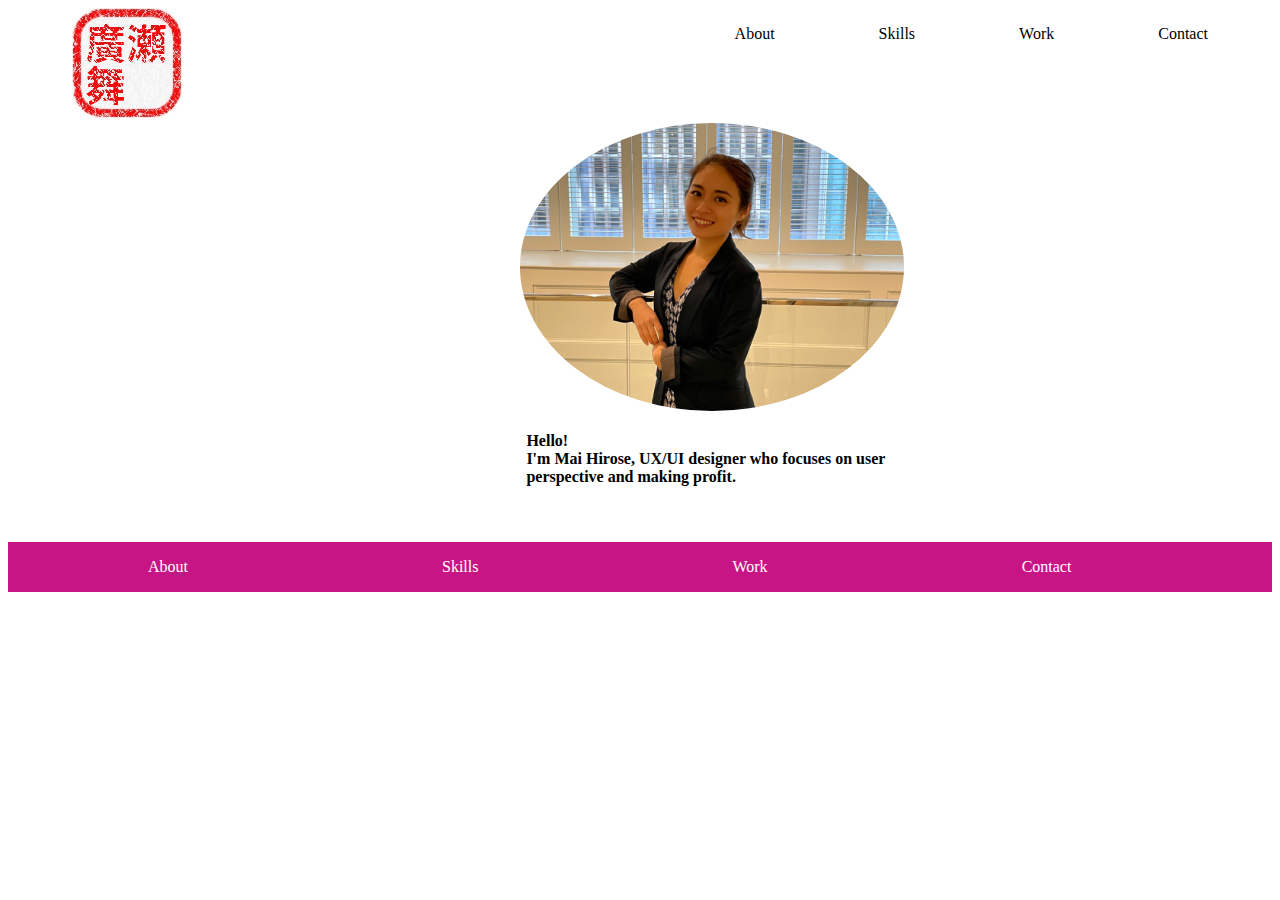
==== index.html @ 0bfa70d6 "Initial Commit" ====
<!DOCTYPE html>
<html lang="en">
<head>
    <meta charset="UTF-8">
    <meta http-equiv="X-UA-Compatible" content="IE=edge">
    <meta name="viewport" content="width=device-width, initial-scale=1.0">
    <link rel="stylesheet" href="style.css">
    <title>UX UI HW17</title>
    <nav id="nav">
        <div class="logo">
            <img src="asset/japanese logo.jpg">
        </div>
        <ul>
            <li>            
                About        
                
            </li>
            <li>
                Skills        
            </li>
            <li>
                Work
            </li>
            <li>
                Contact        
            </li>
        </ul>
    </nav>
</head>
<body>
    <div id="herospace">
        <div id="img">
            <img src="asset/IMG_0598.JPG">
        </div>

        <p>Hello!</br>
           I'm Mai Hirose, UX/UI designer who focuses on user perspective and making profit.
        </p>
        
    </div>


 <footer>
    <ul>
        <li>            
            About        
            
        </li>
        <li>
            Skills        
        </li>
        <li>
            Work
        </li>
        <li>
            Contact        
        </li>
    </ul>
</footer>
    <script src="script.js"></script>
</body>
</html>
---- style.css ----
head{
    display: flex;
    vertical-align: top;
}
#nav{
    display: flex;
    justify-content:space-between;
    position:relative;
    padding: 0 5vw;
    
}

.logo{
    width: 10%;
    vertical-align: middle;
    margin-right: 1mv;
}

nav ul li{
vertical-align: middle;
font-family:fantasy;
list-style: none;
display: inline-block;
margin-left: 100px;
}   

#herospace{
    width: 60vw;
    margin-left: 20vw;
    display: grid;
    justify-items: center;

}
#herospace p{
    font-weight: bold; 
    width: 30vw;
    margin-left: 11vw;
    
}
#img img{
    padding: 1px 20vw;
    width: 50%;
    border-radius: 50%;
}
    

footer{
    position: relative;
    display: flex;
    margin-top: 40px;
    background-color: mediumvioletred;
}
footer ul li {
    display: inline-block;
    justify-content:space-around;
    font-family: fantasy;
    margin-right: 150px;
    margin-left: 100px;
    color: white;
    list-style: none;
    }
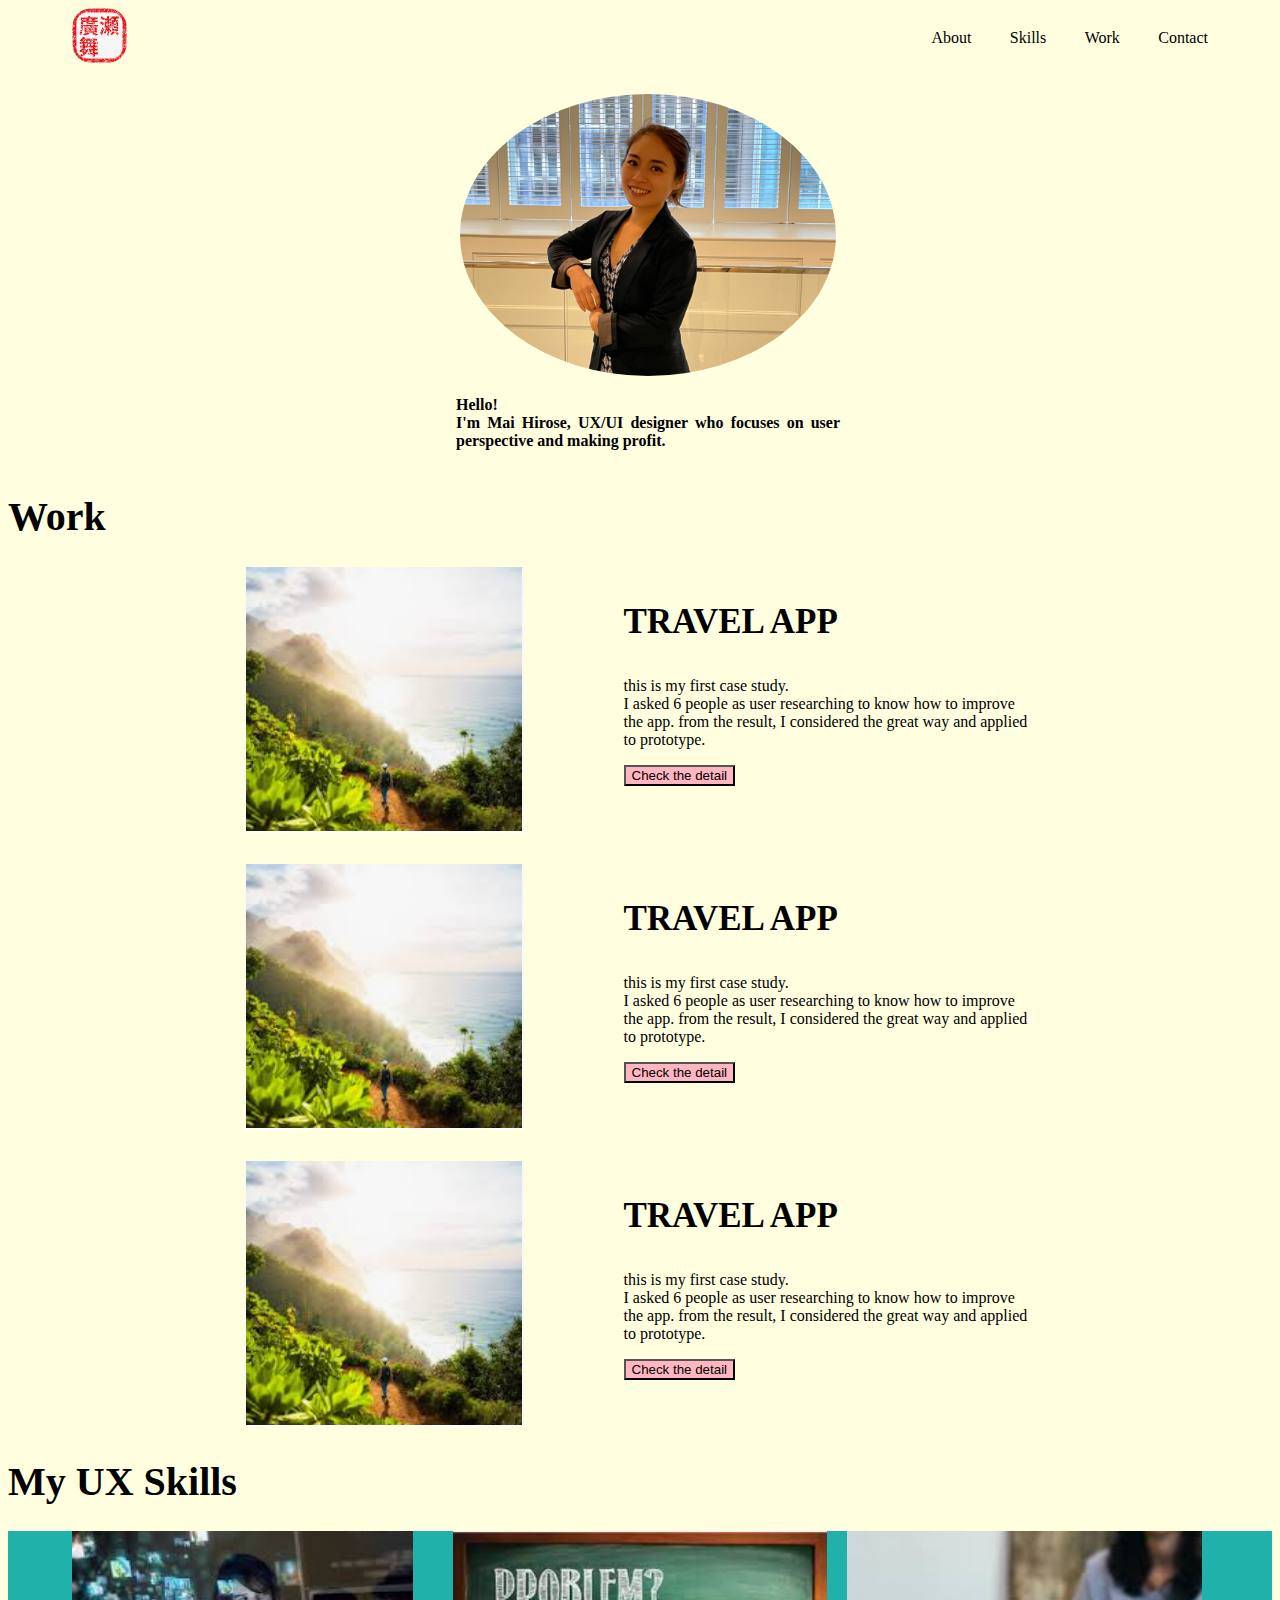
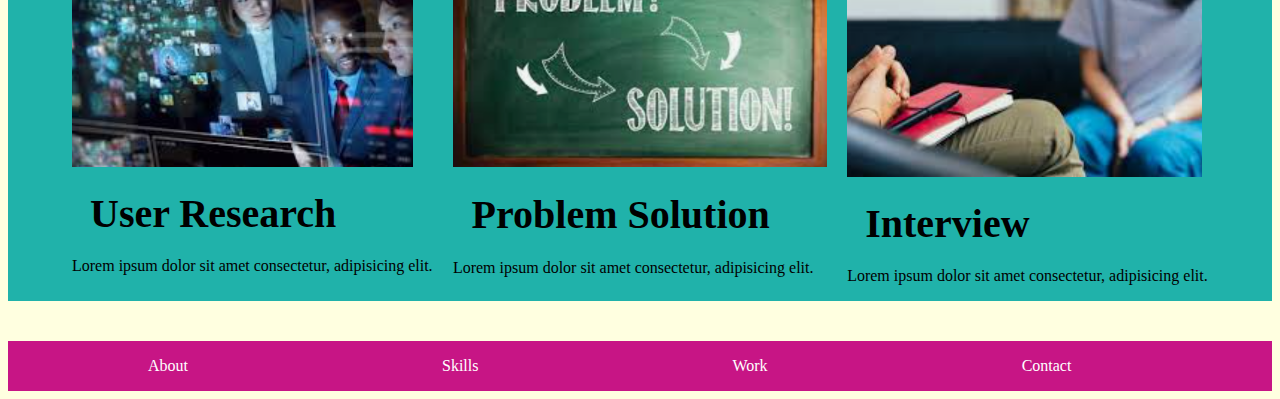
==== commit ce8b5665: "Final3" ====
--- a/index.html
+++ b/index.html
@@ -5,10 +5,12 @@
     <meta http-equiv="X-UA-Compatible" content="IE=edge">
     <meta name="viewport" content="width=device-width, initial-scale=1.0">
     <link rel="stylesheet" href="style.css">
-    <title>UX UI HW17</title>
+    <title>UX UI HW17</title> 
+</head>
+<body>
     <nav id="nav">
         <div class="logo">
-            <img src="asset/japanese logo.jpg">
+            <img src="./asset/japanese logo.jpg">
         </div>
         <ul>
             <li>            
@@ -26,11 +28,9 @@
             </li>
         </ul>
     </nav>
-</head>
-<body>
     <div id="herospace">
         <div id="img">
-            <img src="asset/IMG_0598.JPG">
+            <img src="./asset/IMG_0598.JPG">
         </div>
 
         <p>Hello!</br>
@@ -38,7 +38,94 @@
         </p>
         
     </div>
-
+    <section>
+        <h1>Work</h1>
+        <div id="workspace">
+        
+        <a href="#">
+            <div class="work1">
+                <img src="./asset/img1.PNG">
+            </div>
+        </a>
+        <div class="newClass">
+        <h3>TRAVEL APP</h3>
+        <p>this is my first case study.</br>
+           I asked 6 people as user researching to know how to improve the app. 
+           from the result, I considered the great way and applied to prototype.
+    
+        </p>
+        <button>Check the detail</button>
+    </div>
+    </div>
+    <div id="workspace">
+        
+        <a href="#">
+            <div class="work1">
+                <img src="./asset/img1.PNG">
+            </div>
+        </a>
+        <div class="newClass">
+        <h3>TRAVEL APP</h3>
+        <p>this is my first case study.</br>
+           I asked 6 people as user researching to know how to improve the app. 
+           from the result, I considered the great way and applied to prototype.
+    
+        </p>
+        <button>Check the detail</button>
+    </div>
+    </div>
+    <div id="workspace">
+        
+        <a href="#">
+            <div class="work1">
+                <img src="./asset/img1.PNG">
+            </div>
+        </a>
+        <div class="newClass">
+        <h3>TRAVEL APP</h3>
+        <p>this is my first case study.</br>
+           I asked 6 people as user researching to know how to improve the app. 
+           from the result, I considered the great way and applied to prototype.
+    
+        </p>
+        <button>Check the detail</button>
+    </div>
+    </div>
+        
+    <div id="skillspace">            
+    <h1>
+        My UX Skills
+    </h1>
+    <div class="grid-container">
+        <div class="grid-item">
+            <div class="skill1">
+                <a href="#">
+                <img src="./asset/research.PNG">
+            </a>
+            </div>
+            <h3>User Research</h3>
+            <p>Lorem ipsum dolor sit amet consectetur, adipisicing elit.</p>
+        </div>
+        <div class="grid-item2">            
+                <a href="#">       
+                <div class="skill2">
+                <img src="./asset/problem solution.PNG">        
+                </a>
+                </div>
+                <h3>Problem Solution</h3>
+                <p>Lorem ipsum dolor sit amet consectetur, adipisicing elit.</p>
+        </div>
+        <div class="grid-item3">
+            <div class="skill3">
+            <a href="#">            
+            <img src="./asset/interview.PNG">
+            </a>
+            </div>
+            <h3>Interview</h3>
+            <p>Lorem ipsum dolor sit amet consectetur, adipisicing elit.</p>
+        </div> 
+    </div>
+    </section> 
 
  <footer>
     <ul>
--- a/style.css
+++ b/style.css
@@ -1,49 +1,125 @@
-head{
-    display: flex;
-    vertical-align: top;
+body{
+    background-color: lightyellow;
 }
 #nav{
     display: flex;
     justify-content:space-between;
     position:relative;
-    padding: 0 5vw;
+    padding:0 5vw;
+    align-content: center;
     
+
 }
 
-.logo{
-    width: 10%;
-    vertical-align: middle;
-    margin-right: 1mv;
+.logo img{
+    width: 50%;
+    border-radius: 20px;
 }
-
+nav ul{
+    display: flex;
+    align-items: center;
+}
 nav ul li{
-vertical-align: middle;
 font-family:fantasy;
 list-style: none;
-display: inline-block;
-margin-left: 100px;
+margin-left: 3vw
 }   
 
+
+
 #herospace{
-    width: 60vw;
-    margin-left: 20vw;
-    display: grid;
-    justify-items: center;
-
+    width: 100vw;
+    padding-top: 3vh;
+    display: flex;
+    flex-direction: column;
+    align-items: center;
 }
 #herospace p{
     font-weight: bold; 
     width: 30vw;
-    margin-left: 11vw;
+    text-align: justify;
+    
+
+}
+#img {
+    width: 376px;
+}
+#img img{
+    width: 100%;
+    height: auto;
+    border-radius: 50%;
+}
+h1{
+    font-weight: bold; 
+    font-family: fantasy;
+    font-size: 40px;
+}
+
+#workspace{
+    display: flex;
+    justify-content: center;
+    margin-bottom: 3vh;  
     
 }
-#img img{
-    padding: 1px 20vw;
-    width: 50%;
-    border-radius: 50%;
+
+h3{
+    font-weight: bold; 
+    font-family: fantasy;
+    font-size: 35px;
 }
+  
+.newClass{
+    width: 40vw;
+}
+#workspace .newClass h3{
     
+    align-items: center;
+    margin-left: 100px;
+    color:black; 
+    font-weight: bold; 
+    font-family: fantasy;
+    font-size: 35px;
+    
+    
+}
+#workspace p{
+    
+    margin-left: 100px; 
+}
+#workspace button{
+    display: inline-block;
+    margin-left: 100px; 
+    background-color:lightpink;
+}
 
+.grid-container{
+    display:grid;
+    grid-template-columns: 1fr 1fr 1fr;
+    background-color: lightseagreen;
+    row-gap: 20px;
+    column-gap: 20px;
+    padding: 0 5vw;
+}
+.grid-item{
+    display: relative;
+}
+
+.grid-container h3{    
+    width: 100%;
+    left: 0; 
+    color:black; 
+    font-weight: bold; 
+    font-family: fantasy;
+    font-size: 40px;
+    line-height: 50px;
+    margin-right: 5%;
+    margin: 5%;
+    z-index: 3
+}  
+.skill2 img{
+    height: 236px;
+    width: auto;
+}
 footer{
     position: relative;
     display: flex;
